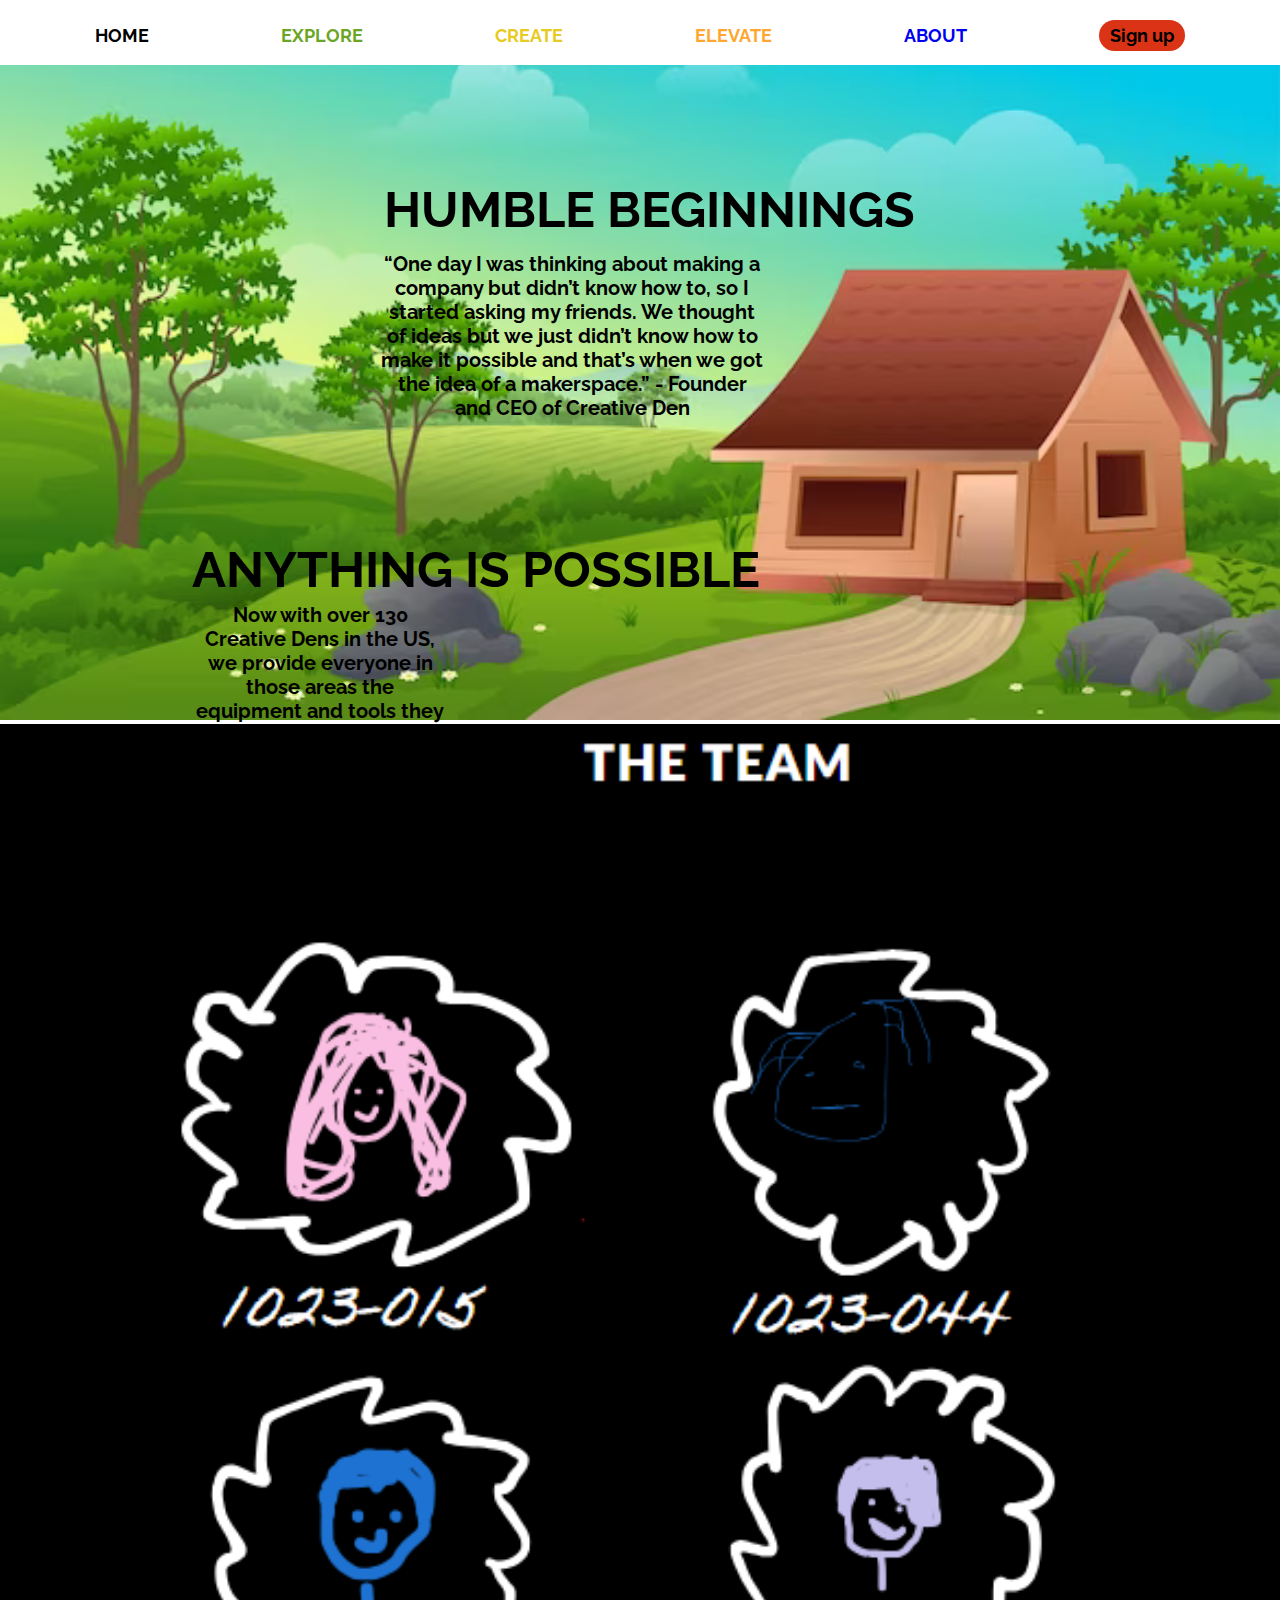
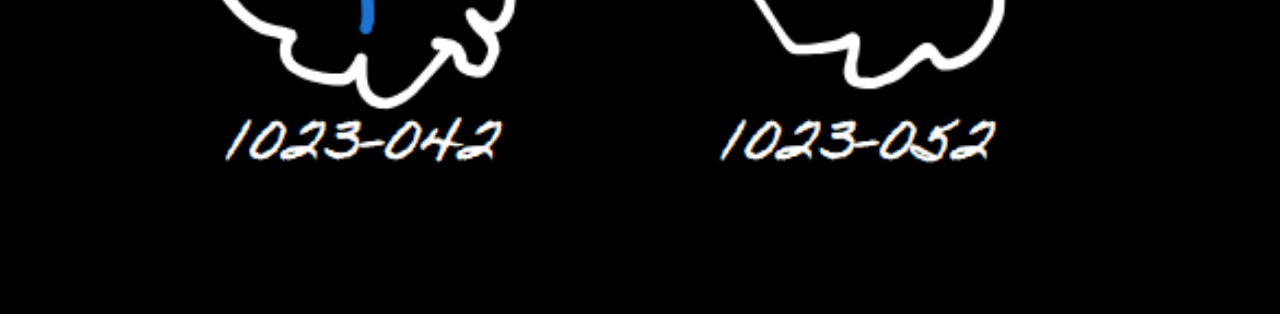
==== about.html @ eea879ff "Add files via upload" ====
<!DOCTYPE html>





<html>
  <head>
    <meta name="viewport" content="width=device-width, initial-scale=1, minimum-scale=1" />

    <link rel="preconnect" href="https://fonts.googleapis.com">
<link rel="preconnect" href="https://fonts.gstatic.com" crossorigin>
<link href="https://fonts.googleapis.com/css2?family=Raleway:wght@100;400;500;700;800&display=swap" rel="stylesheet">

    <link rel="stylesheet" href="styles/about.css">
  </head>
  <body>
    <header class="header">
      <!-- <img src="photos/logo.png" alt="Logo" class="logo">  -->
  
      <nav class="navbar">
        <a href="#" id="Homelink" class="navbarlink navbarelement">
          HOME
        </a>
        <a href="#" id="Explorelink" class="navbarlink navbarelement">
          EXPLORE
        </a>
        <a href="#" id="Createlink" class="navbarlink navbarelement">
          CREATE
        </a> 
        <a href="#" id="Elevatelink" class="navbarlink navbarelement">
          ELEVATE
        </a> 
        <a href="#" id="Aboutlink" class="navbarlink navbarelement">
          ABOUT
        </a> 
        <a href="signup.html" class="navbarelement">
        <button id="signupbuttonnavbar" >Sign up</button>
      </a>
        </nav>
      </header>
      <img src="photos/natural-landscape-countryside-with-traditional-houses-green-hills-mountains_288411-1538 (1).png" id="house">
      <p id="humble">
        HUMBLE BEGINNINGS
      </p>
      <p id="quote1">
        “One day I was thinking about making a company  but didn’t know how to, so I started asking my friends. 
        We thought of ideas but we just didn’t know how to make it possible and that’s when we got the idea of a makerspace.” - Founder and CEO of Creative Den

      </p>
      <!-- <img src="photos/—Pngtree—red stage curtain_4539038.png" id="curtains"> -->
      <p id="possible">ANYTHING IS POSSIBLE</p>
      <p id="para1">
        Now with over 130 Creative Dens in the US,  we provide everyone in those areas the equipment and tools they deserve to fulfill their dreams. 
      </p>
      <img src="photos/theteam.png" id="theteam">
  </body>
</html>
---- styles/about.css ----
* {

  margin: 0;
  padding: 0;
  box-sizing: border-box;
  font-family: Raleway;
  font-weight: bold;
  text-align: center;
}

/*Navbar*/


.header {
  top: 0;
  width: 100%;
  padding: 20px 0;
  background: white;
  height: 65px;
  position: fixed;
  z-index: 1000;
}

.logo {
  width: 60px;
  display: inline-block;
}

.navbarelement {
  font-size: 18px;
  text-decoration: none;
  display: inline-block;
  margin-left: 5%;
  margin-right: 5%;
  position: relative;
}

.navbarlink::before {
  content: '';
  position: absolute;
  top: 100%;
  left: 0;
  width: 0;
  height: 2px;
  background: black;
  transition: .3s;
}

.navbarlink:hover::before {
  width: 100%;
}

a {
  text-align: center;
}

#navbardiv {
  border-width: 4px;
}

#Homelink {
  font-weight: bold;
  color: black;
}

#Createlink {
  color: rgb(232, 203, 34);
}

#Explorelink {
  color: rgb(106, 165, 37);
}

#Elevatelink {
  color: rgb(255, 166, 48);
}

#signupbuttonnavbar {
  background: rgb(218, 51, 21);
  border-radius: 25px;
  border: none;
  padding-bottom: 5px;
  transition: 0.5s;
  padding-top: 5px;
  padding-right: 11px;
  padding-left: 11px;
  color: #000;
  font-size: 18px;
}

#signupbuttonnavbar:hover {
  color: rgb(218, 51, 21);
  background-color: black;
}

/* NAVBAR */

#house {
  width: 100%;
  object-fit: cover;
  object-position: center;

}

#humble {
  font-size: 50px;
  font-weight: bold;
  top: 20%;
  left: 30%;
  display: block;
  position: absolute;
  /* margin-right: auto;
  margin-left: auto; */
  z-index: 101;
}

#quote1 {
  width: 30%;
  font-size: 20px;
  font-weight: bold;
  top: 28%;
  left: 29.7%;
  display: block;
  position: absolute;
  /* margin-right: auto;
  margin-left: auto; */
  z-index: 101;
}

#para1 {
  position: absolute;
  top: 67%;
  left: 15%;
  width: 20%;
  font-size: 20px;

}

#possible {
  position: absolute;
  top: 60%;
  left: 15%;
  font-size: 50px;
}

#theteam {
  width: 100%;
  object-fit: cover;
  object-position: center;
}

body {
  overflow-y: scroll;
}
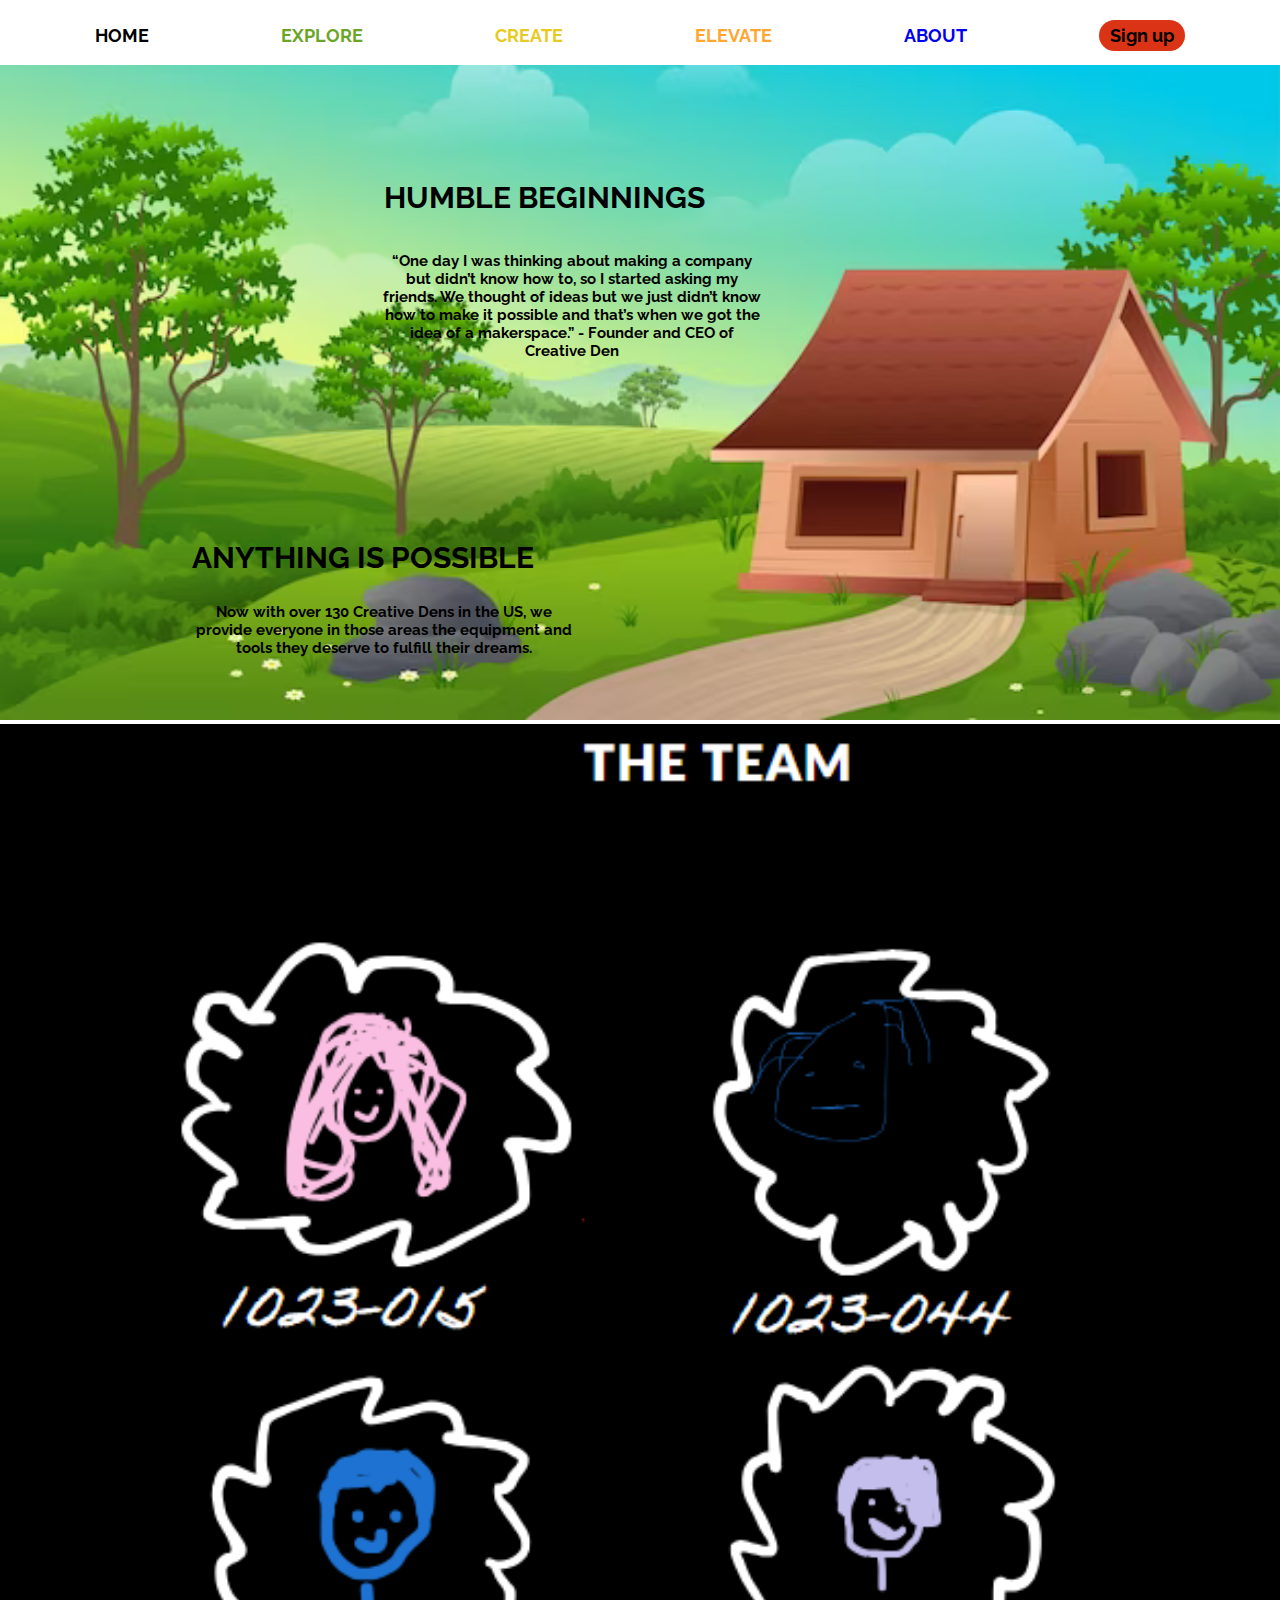
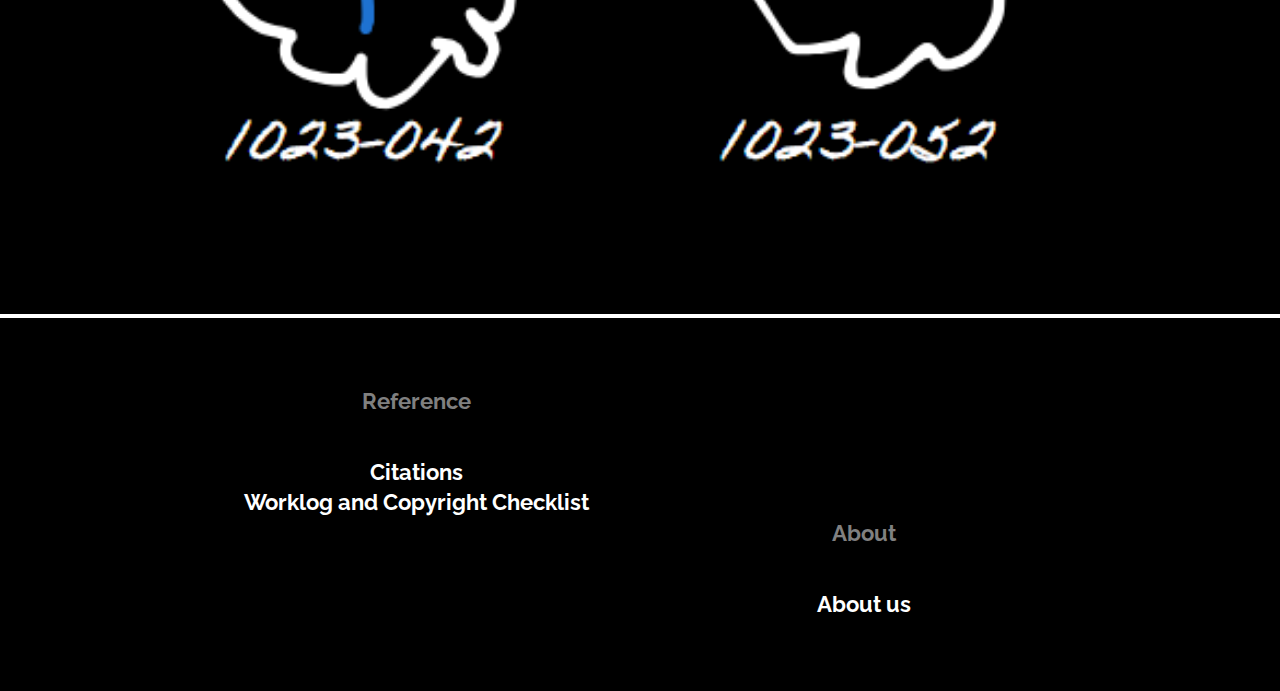
==== commit 008d7d94: "Add files via upload" ====
--- a/about.html
+++ b/about.html
@@ -19,19 +19,19 @@
       <!-- <img src="photos/logo.png" alt="Logo" class="logo">  -->
   
       <nav class="navbar">
-        <a href="#" id="Homelink" class="navbarlink navbarelement">
+        <a href="homepage.html" id="Homelink" class="navbarlink navbarelement">
           HOME
         </a>
-        <a href="#" id="Explorelink" class="navbarlink navbarelement">
+        <a href="explore.html" id="Explorelink" class="navbarlink navbarelement">
           EXPLORE
         </a>
-        <a href="#" id="Createlink" class="navbarlink navbarelement">
+        <a href="create.html" id="Createlink" class="navbarlink navbarelement">
           CREATE
         </a> 
-        <a href="#" id="Elevatelink" class="navbarlink navbarelement">
+        <a href="eleavte.html" id="Elevatelink" class="navbarlink navbarelement">
           ELEVATE
         </a> 
-        <a href="#" id="Aboutlink" class="navbarlink navbarelement">
+        <a href="about.html" id="Aboutlink" class="navbarlink navbarelement">
           ABOUT
         </a> 
         <a href="signup.html" class="navbarelement">
@@ -40,19 +40,33 @@
         </nav>
       </header>
       <img src="photos/natural-landscape-countryside-with-traditional-houses-green-hills-mountains_288411-1538 (1).png" id="house">
-      <p id="humble">
+      <p id="humble" class="title">
         HUMBLE BEGINNINGS
       </p>
-      <p id="quote1">
+      <p id="quote1" class="para">
         “One day I was thinking about making a company  but didn’t know how to, so I started asking my friends. 
         We thought of ideas but we just didn’t know how to make it possible and that’s when we got the idea of a makerspace.” - Founder and CEO of Creative Den
 
       </p>
       <!-- <img src="photos/—Pngtree—red stage curtain_4539038.png" id="curtains"> -->
-      <p id="possible">ANYTHING IS POSSIBLE</p>
-      <p id="para1">
+      <p id="possible" class="title">ANYTHING IS POSSIBLE</p>
+      <p id="para1" class="para">
         Now with over 130 Creative Dens in the US,  we provide everyone in those areas the equipment and tools they deserve to fulfill their dreams. 
       </p>
       <img src="photos/theteam.png" id="theteam">
+
+      <div id="footer">
+        <div id="innerfooter">
+          <div id="references">
+            <h1>Reference</h1>
+            <a href="https://docs.google.com/document/d/1EvyRAw-ELfWha_oj5TVQ88xPjl2VYueuWxNhdaA-JM0/edit?usp=sharing">Citations</a>
+            <a href="https://drive.google.com/file/d/1mr5VRdO8kmmErq58HHez5g8bKKAPUd9Z/view">Worklog and Copyright Checklist</a>
+          </div>
+          <div id="innerfooter2">
+            <div id="about">
+              <h1>About</h1>
+              <a href="about.html">About us</a>
+            </div>
+          </div>
   </body>
 </html>--- a/styles/about.css
+++ b/styles/about.css
@@ -151,4 +151,168 @@
 
 body {
   overflow-y: scroll;
+}
+
+#footer {
+  z-index: 100000000;
+  /* margin-top: 100%; */
+  width: 100%;
+  display: block;
+  overflow: hidden;
+  padding: 70px 0;
+  box-sizing: border-box;
+  background-color: black;
+}
+
+#innerfooter {
+  margin-top: auto;
+  margin-bottom: auto;
+  display: block;
+  margin-right: auto;
+  margin-left: auto;
+  width: 70%;
+  height: 100%;
+}
+
+#innerfooter #references {
+  z-index: 1000000000000000000000000000000000;
+  width: 50%;
+  margin-right: 20px;
+  /* float: none; */
+  height: 100%;
+}
+
+#innerfooter #references h1 {
+  font-size: 22px;
+  color: grey;
+  display: block;
+  width: 100%;
+  margin-bottom: 10%;
+}
+
+#innerfooter #references a {
+  text-decoration: none;
+  font-size: 22px;
+  color: white;
+  display: block;
+  width: 100%;
+  margin-bottom: 1%;
+}
+
+#innerfooter2 #about {
+  z-index: 1000000000000000000000000000000000;
+  width: 50%;
+  /* margin-left: 20px; */
+  float: right;
+  height: 100%;
+}
+
+#innerfooter2 #about h1 {
+  font-size: 22px;
+  color: grey;
+  display: block;
+  width: 100%;
+  margin-bottom: 10%;
+}
+
+#innerfooter2 #about a {
+  text-decoration: none;
+  font-size: 22px;
+  color: white;
+  display: block;
+  width: 100%;
+  margin-bottom: 1%;
+}
+
+
+
+/* navbar for mobile of different sizes */
+
+
+
+
+
+@media only screen and (max-width: 1300px) {
+  #humble {
+    font-size: 30px;
+  }
+
+  #quote1 {
+    font-size: 15px;
+    width: 30%;
+  }
+
+  #possible {
+    font-size: 30px;
+
+  }
+
+  #para1 {
+    font-size: 15px;
+    width: 30%;
+  }
+}
+
+@media only screen and (max-width: 1125px) {
+  .navbarlink {
+    margin-left: 4%;
+    margin-right: 4%;
+  }
+
+  #para1 {
+    font-size: 12px;
+    width: 33%;
+  }
+
+  #quote1 {
+    font-size: 12px;
+  }
+
+  #possible {
+    margin-bottom: 5%;
+  }
+
+
+
+}
+
+@media only screen and (max-width: 860px) {
+  .navbarlink {
+    margin-left: 3%;
+    margin-right: 3%;
+  }
+}
+
+@media only screen and (max-width: 717px) {
+  .navbarlink {
+    margin-left: 1.5%;
+    margin-right: 1.5%;
+  }
+}
+
+@media only screen and (max-width: 573px) {
+  .navbar a {
+    font-size: 11px;
+  }
+
+  #signupbuttonnavbar {
+    font-size: 11px;
+  }
+
+}
+
+
+@media only screen and (max-width: 400px) {
+  .navbarlink {
+    margin-left: .5%;
+    margin-right: .5%;
+  }
+
+  .navbar a {
+    font-size: 9px;
+  }
+
+  #signupbuttonnavbar {
+    font-size: 9px;
+  }
 }